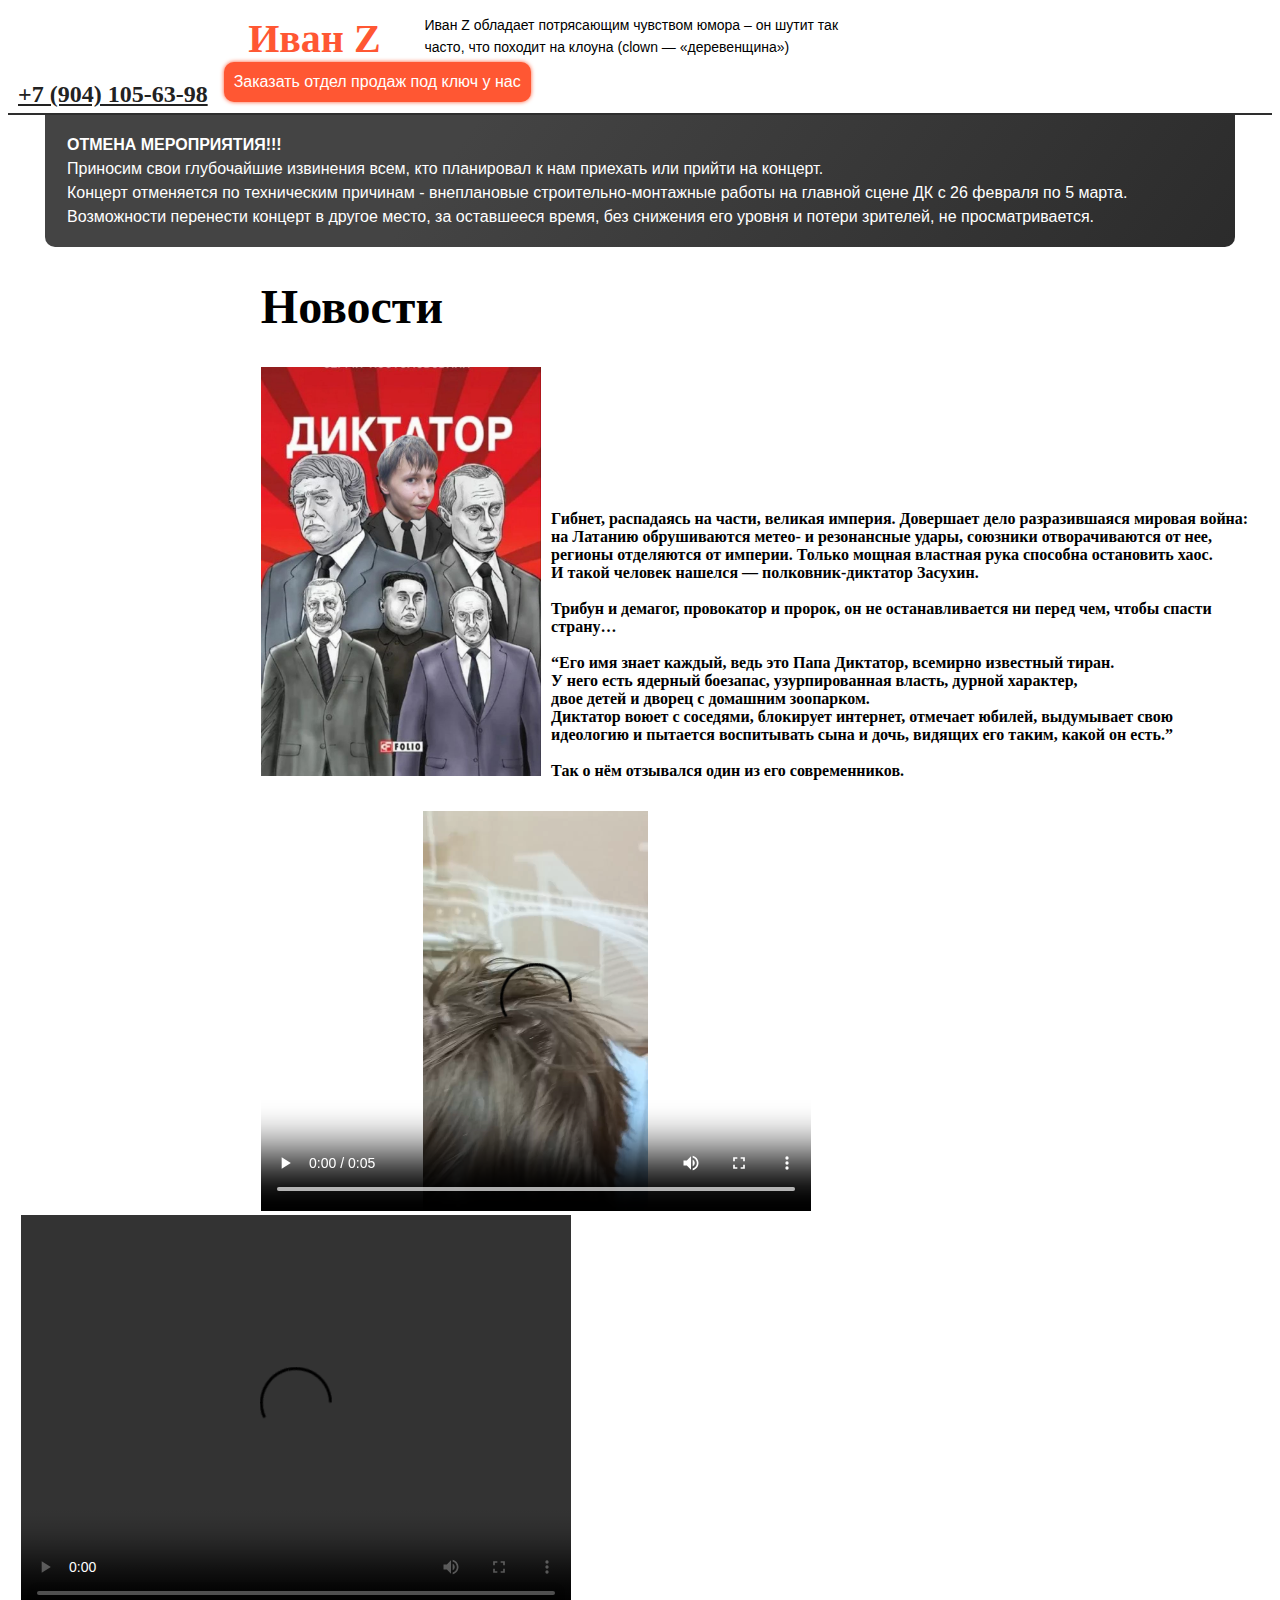
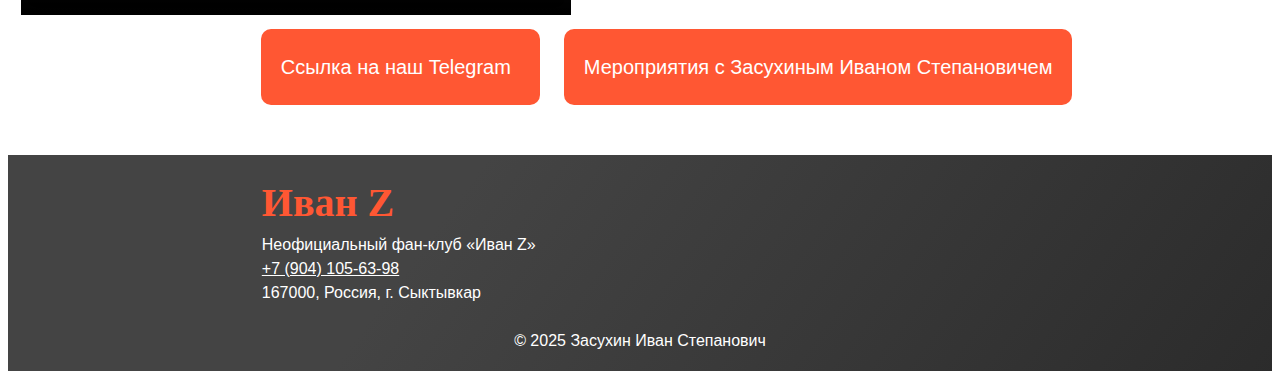
==== news.html @ 12c44b8c "site" ====
<!DOCTYPE html>
<html lang="en">
<head>
    <meta charset="UTF-8">
    <meta name="viewport" content="width=device-width, initial-scale=1.0">
    <title>Новости</title>
</head>
<body>
    <link rel="stylesheet" href="sty.css">
        <div class="line">
            <a class="logo" href="index.html" style="text-decoration: none;">Иван Z</a>
            <div style="display:inline-block"; class="head-text">
                Иван Z обладает потрясающим чувством юмора – он шутит так часто, что походит на клоуна (clown — «деревенщина»)
            </div>
            <div style="display:inline-block">
                <a href="tel:+7 (904) 105-63-98" class="head-phone">+7 (904) 105-63-98</a>
                <a href="https://vk.com/my_now_name" target="_blank" class="btn">Заказать отдел продаж под ключ у нас</a>
            </div>
        </div>
        
            <div head-warning>
                <div class="fixed">
                    <div class="head-warning-box">
                        <b>ОТМЕНА МЕРОПРИЯТИЯ!!!</b>
                        <br>
                        Приносим свои глубочайшие извинения всем, кто планировал к нам приехать или прийти на концерт. <br>
                         Концерт отменяется по техническим причинам - внеплановые строительно-монтажные работы на главной сцене ДК с 26 февраля по 5 марта.<br>
                        Возможности перенести концерт в другое место, за оставшееся время, без снижения его уровня и потери зрителей, не просматривается.
                    </div>
                </div>
            </div>
            <h1 style="font-size:300%;display:inline-block; margin-left: 20%; font-family: 'Segoe Print'; ">Новости</h1>
            <br>
            <img src="img/Dictator.jpg" alt="Картинка" width="280" style="display:inline-block; margin-left: 20%">
            
            <h2 style="font-size:100%;display:inline-block; margin-left: 0.5%; font-family: 'Segoe Print'; ">Гибнет, распадаясь на части, великая империя.
                 Довершает дело разразившаяся мировая война: <br> на Латанию обрушиваются  метео- и резонансные удары,  союзники отворачиваются от нее, <br> регионы 
                 отделяются от империи.  Только мощная властная рука способна  остановить хаос. <br> И такой человек нашелся — полковник-диктатор Засухин.<br>
                 <br> Трибун и демагог, провокатор и пророк, он не останавливается ни перед чем, чтобы спасти <br> страну… <br><br>

<q>Его имя знает каждый, ведь это Папа Диктатор, всемирно известный тиран. <br> У него есть ядерный боезапас, узурпированная власть, дурной характер, <br> двое детей и дворец с домашним зоопарком.<br>

Диктатор воюет с соседями, блокирует интернет, отмечает юбилей,  выдумывает свою <br>идеологию и пытается воспитывать сына и дочь, видящих его таким, какой он есть.</q> <br><br>

Так о нём отзывался один из его современников.</h2>
<br>
<!--<Video width="300" height="300" style="margin-left: 45% ;" controls><source src="img/crug.mp4" type="video/mp4"></Video>-->
<br>
<Video width="550" height="400" style="margin-left: 20%;" controls><source src="img/cloun.mp4" type="video/mp4"></Video>
<Video width="550" height="400" style="margin-left: 1%;" controls><source src="img/nepro.mp4" type="video/mp4"></Video>
<br>
<a href="https://t.me/dikii_zubr"  target="_self" class="btn3" style="margin-left: 20%;">Ссылка на наш Telegram</a>
<a href="mer.html" target="_blank" class="btn4" >Мероприятия с Засухиным Иваном Степановичем </a>


<br>
<br>
<br>
   

<div head-warning>
    <div class="head-warning-box2">
        <a class="logo2" style="text-decoration: none">Иван Z</a>
        <br>
        <footer style="margin-left: 19%;">
        Неофициальный фан-клуб «Иван Z» <br>
        <a href="tel:+7 (904) 105-63-98" style="color: white;">+7 (904) 105-63-98</a><br>
        167000, Россия, г. Сыктывкар
        <br>
        <br>
        </footer>
        <footer style="text-align: center;">© 2025 Засухин Иван Степанович</footer>
    </div>
</div>
</body>
</html>
---- sty.css ----
.head-text {
    margin: 0.5% 0 0 3%;
    font: 16px / 1.5 'GolosText', sans-serif;
    font-size: 14px;
    line-height: 22px;
    color: #000;
    width: 418px;
    max-width: 100%;
}
.head-phone{
    color: #222;
    font-weight: 900;
    margin: 10px;
    padding: 0;
    box-sizing: border-box;
}
.logo{
    margin-left: 19%;
    font-size: 40px;
    font-weight: bolder; 
    color: #FF5733; 
    font-family: Segoe Script; 
    display: inline-block;
}

.logo2{
    margin-left: 19%;
    font-size: 40px;
    font-weight: bolder; 
    color: #FF5733; 
    font-family: Segoe Script; 
    display: inline-block;
}

.title {
    display: inline-block;
    color: blue;
  }
  
.title::after {
    content: "";
    display: block;
    height: 2px;
    width: 50%;  
    margin: 10px auto 0;
  }
.line {
    font-size: 150%; 
    border-bottom: 2px solid #2e2e2e; 
    font-weight: normal; 
    padding-bottom: 5px; 
   }


.btn {
    border-radius: 10px;
    background: #FF5733;
    box-shadow: 0px 0px 4px 0px #FF5733;
    min-width: 239px;
    color: white;
    padding: 8px 10px;
    display: inline-block;
    font-size: 16px;
    line-height: 19.2px;
    font-weight: 500;
    text-decoration: none !important;
    transition: 300ms;
    font: 16px / 1.5 'GolosText', sans-serif;
    position: relative;
    overflow: hidden;
}



.btn:hover {
    background-color: #FF3344;
}

.head-warning-box {
    background: linear-gradient(126.15deg, #444444 33.87%, #252525 116.87%);
    border-radius: 0 0 10px 10px;
    padding: 18px 22px;
    color: #fff;
    font-size: 18px;
    line-height: 1.6;
    font: 16px / 1.5 'GolosText', sans-serif;
    margin: 0;
    box-sizing: border-box;
}
.fixed {
    max-width: 1190px;
    margin: 0 auto;
    padding: 0 10px;
}

.head-warning {
    position: absolute;
    top: 9%;
    left: 0;
    width: 100%;
    z-index: 10;
}

.first-section {
    background: url() center center / cover no-repeat;
    overflow: hidden;
}


.btn2 {
    border-radius: 10px;
    background: linear-gradient(126.15deg, #3a3a3a 33.87%, #252525 116.87%);
    min-width: 239px;
    color: #fff;
    padding: 20px 20px;
    display: inline-block;
    font-size: 16px;
    line-height: 19.2px;
    font-weight: 500;
    text-decoration: none !important;
    transition: 300ms;
    font: 20px / 1.8 'GolosText', sans-serif;
    position: relative;
    overflow: hidden;
    margin: 10px 25px;
}

.btn3 {
    border-radius: 10px;
    background:#FF5733;
    min-width: 239px;
    color: #fff;
    padding: 20px 20px;
    display: inline-block;
    font-size: 16px;
    line-height: 19.2px;
    font-weight: 500;
    text-decoration: none !important;
    transition: 300ms;
    font: 20px / 1.8 'GolosText', sans-serif;
    position: relative;
    overflow: hidden;
    margin: 10px 10px;
}

.btn4 {
    border-radius: 10px;
    background:#FF5733;
    min-width: 239px;
    color: #fff;
    padding: 20px 20px;
    display: inline-block;
    font-size: 16px;
    line-height: 19.2px;
    font-weight: 500;
    text-decoration: none !important;
    transition: 300ms;
    font: 20px / 1.8 'GolosText', sans-serif;
    position: relative;
    overflow: hidden;
    margin: 10px 10px;
}

.btn5 {
    border-radius: 10px;
    background:#FF5733;
    min-width: 239px;
    color: #fff;
    padding: 20px 20px;
    display: inline-block;
    font-size: 16px;
    line-height: 19.2px;
    font-weight: 500;
    text-decoration: none !important;
    transition: 300ms;
    font: 20px / 1.8 'GolosText', sans-serif;
    position: relative;
    overflow: hidden;
    margin: 10px 10px;
}

.btn3:hover {
    background-color: #FF3344;
}

.btn4:hover {
    background-color: #FF3344;
}

.btn5:hover {
    background-color: #FF3344;
}

.logo:hover {
    color: #FF3344;
}

.head-warning-box2 {
    background: linear-gradient(126.15deg, #444444 33.87%, #252525 116.87%);
    padding: 18px 22px;
    color: #fff;
    font-size: 18px;
    line-height: 1.6;
    font: 16px / 1.5 'GolosText', sans-serif;
    margin: 0;
    box-sizing: border-box;
}
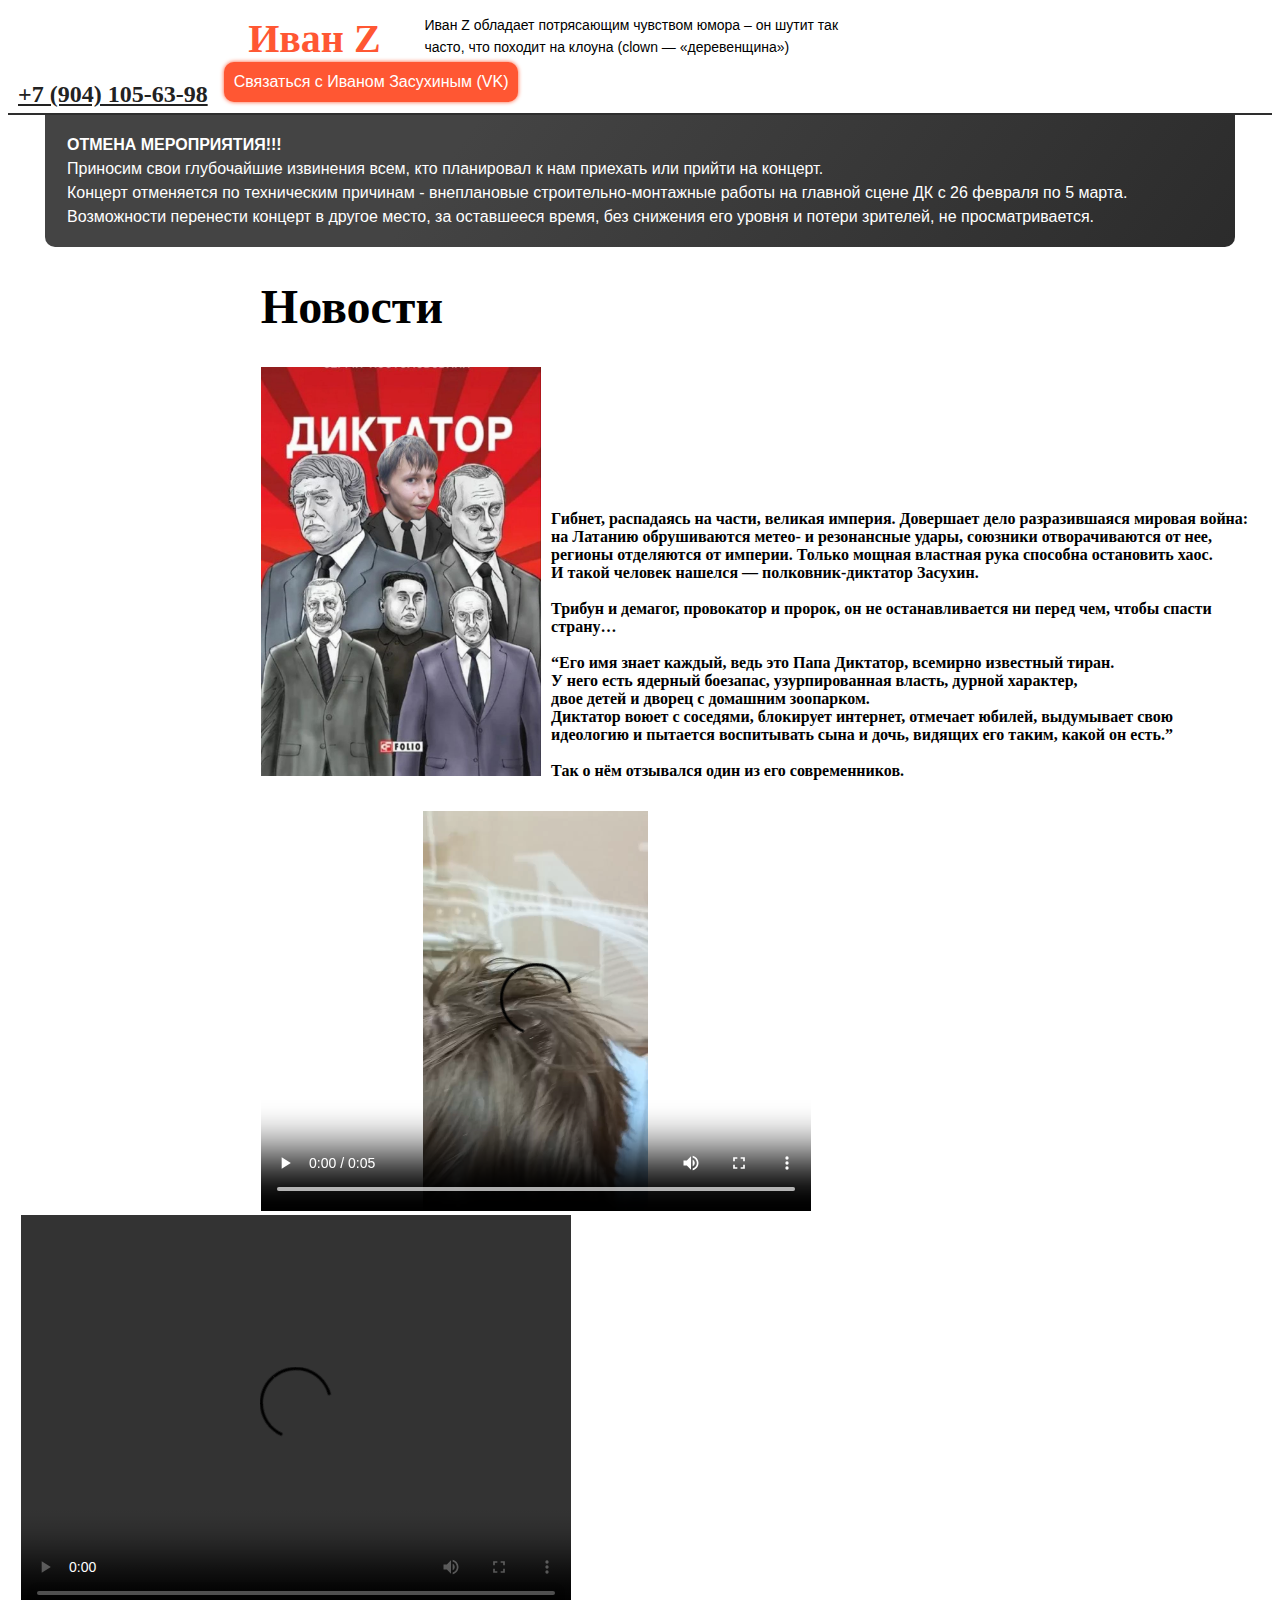
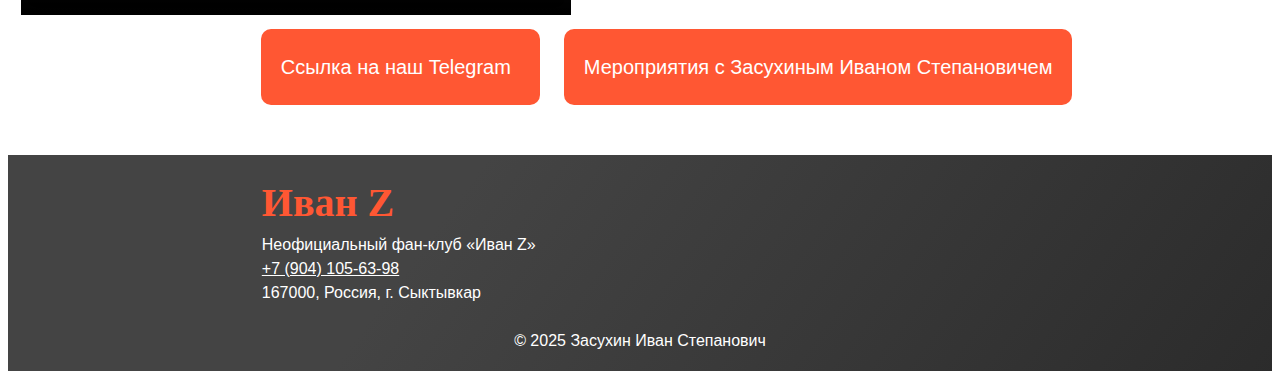
==== commit 8c6284f2: "commit2" ====
--- a/news.html
+++ b/news.html
@@ -14,7 +14,7 @@
             </div>
             <div style="display:inline-block">
                 <a href="tel:+7 (904) 105-63-98" class="head-phone">+7 (904) 105-63-98</a>
-                <a href="https://vk.com/my_now_name" target="_blank" class="btn">Заказать отдел продаж под ключ у нас</a>
+                <a href="https://vk.com/my_now_name" target="_blank" class="btn">Связаться c Иваном Засухиным (VK)</a>
             </div>
         </div>
         
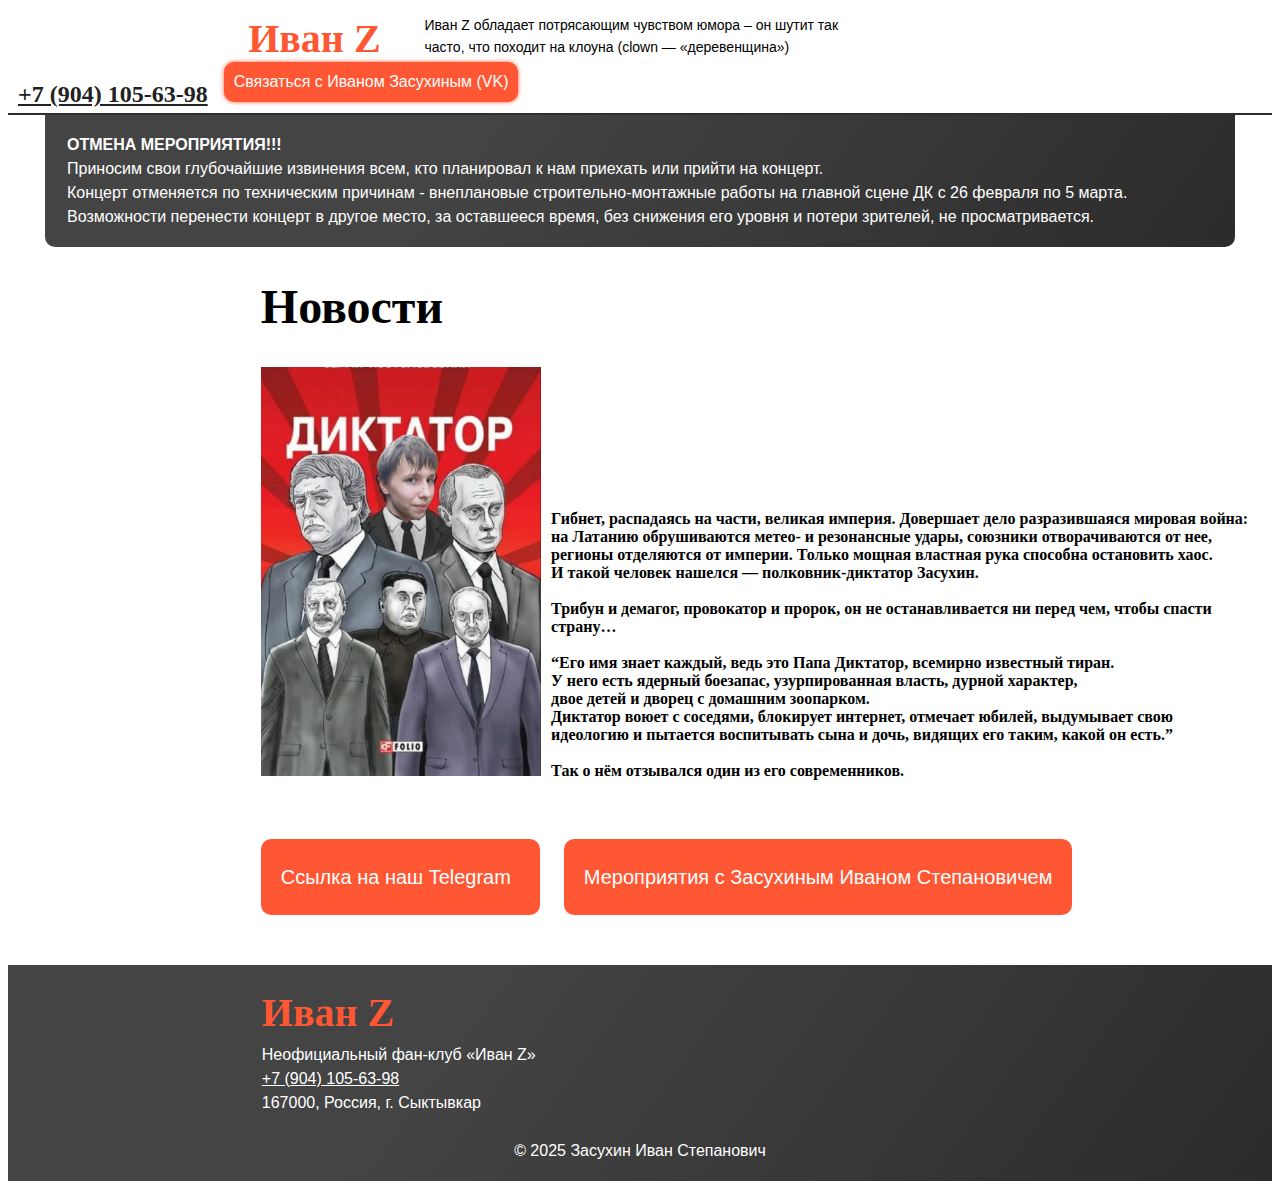
==== commit 2ebf5402: "commit3" ====
--- a/news.html
+++ b/news.html
@@ -46,8 +46,11 @@
 <br>
 <!--<Video width="300" height="300" style="margin-left: 45% ;" controls><source src="img/crug.mp4" type="video/mp4"></Video>-->
 <br>
-<Video width="550" height="400" style="margin-left: 20%;" controls><source src="img/cloun.mp4" type="video/mp4"></Video>
-<Video width="550" height="400" style="margin-left: 1%;" controls><source src="img/nepro.mp4" type="video/mp4"></Video>
+<script async src="https://telegram.org/js/telegram-widget.js?22" data-telegram-post="dikii_zubr/55" data-width="100%"></script>
+<script async src="https://telegram.org/js/telegram-widget.js?22" data-telegram-post="dikii_zubr/51" data-width="100%"></script>
+<script async src="https://telegram.org/js/telegram-widget.js?22" data-telegram-post="dikii_zubr/49" data-width="100%"></script>
+<script async src="https://telegram.org/js/telegram-widget.js?22" data-telegram-post="dikii_zubr/48" data-width="100%"></script>
+<script async src="https://telegram.org/js/telegram-widget.js?22" data-telegram-post="dikii_zubr/47" data-width="100%"></script>
 <br>
 <a href="https://t.me/dikii_zubr"  target="_self" class="btn3" style="margin-left: 20%;">Ссылка на наш Telegram</a>
 <a href="mer.html" target="_blank" class="btn4" >Мероприятия с Засухиным Иваном Степановичем </a>
